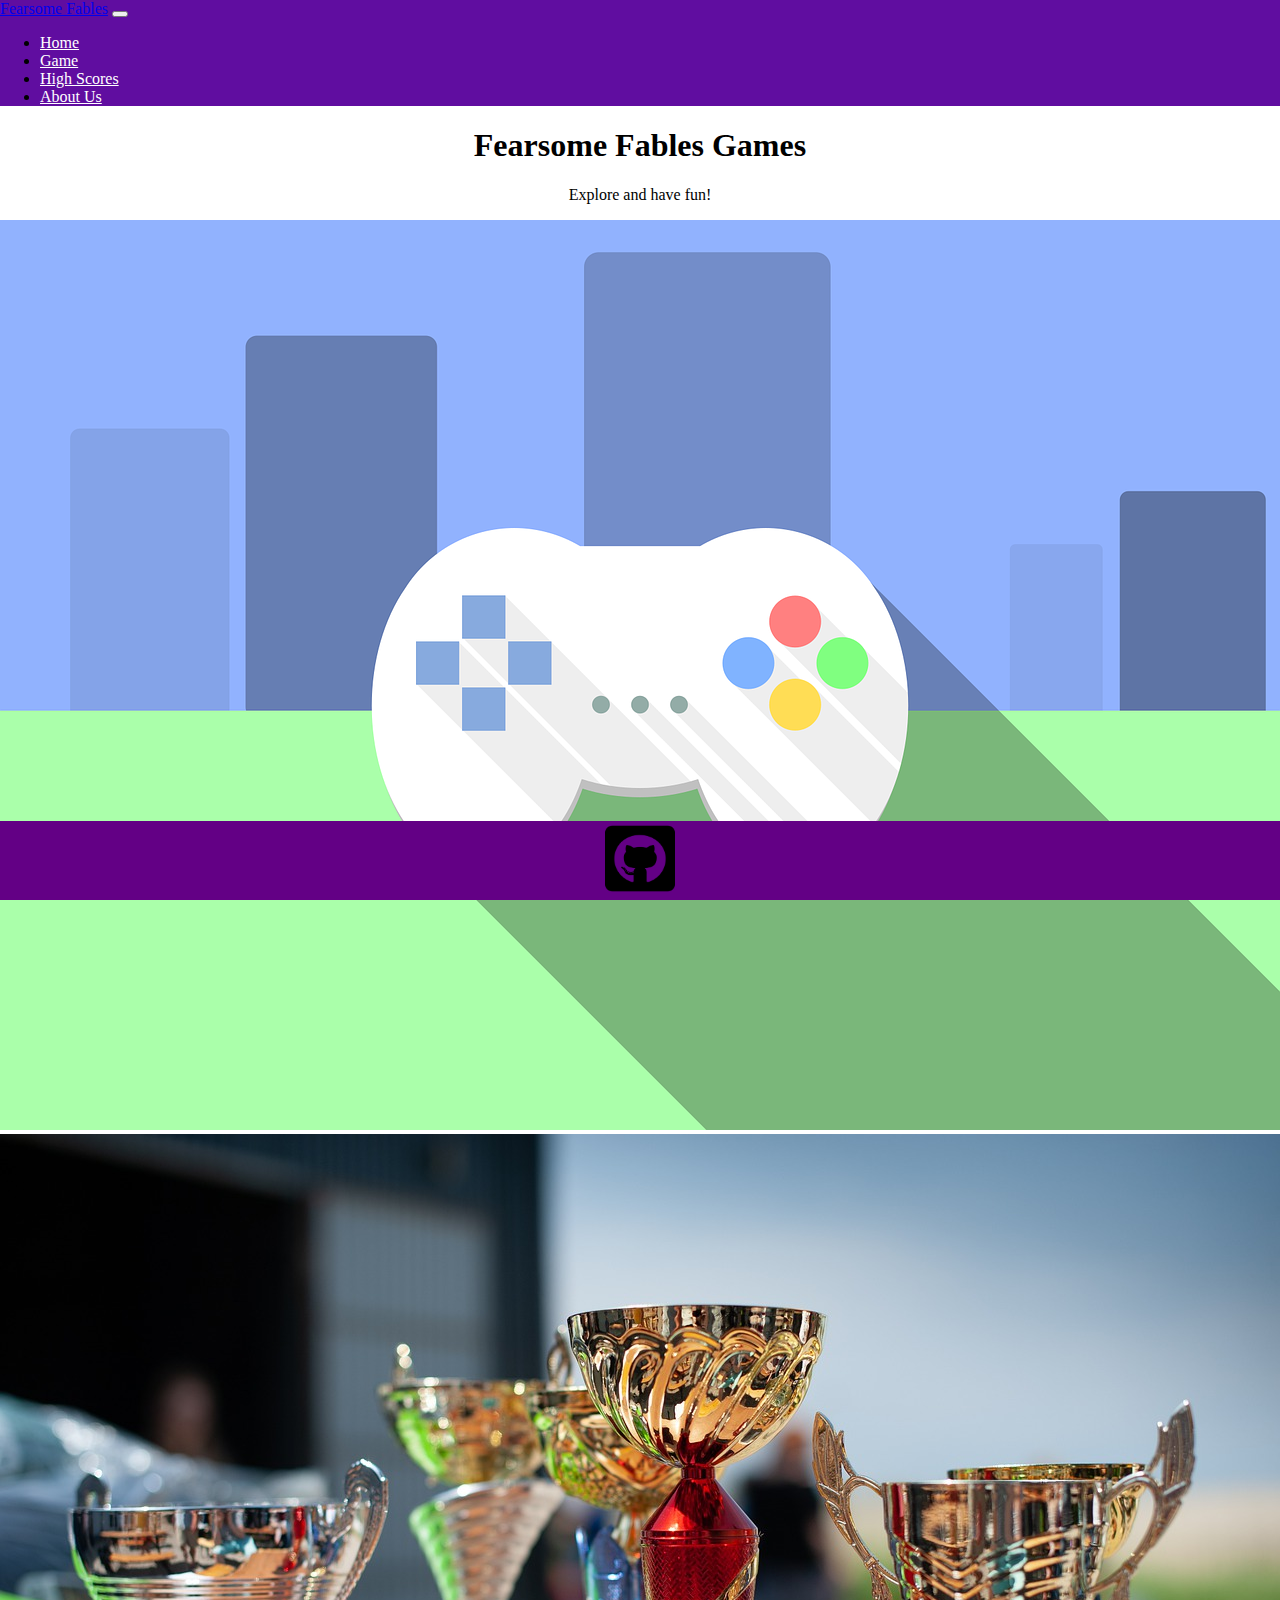
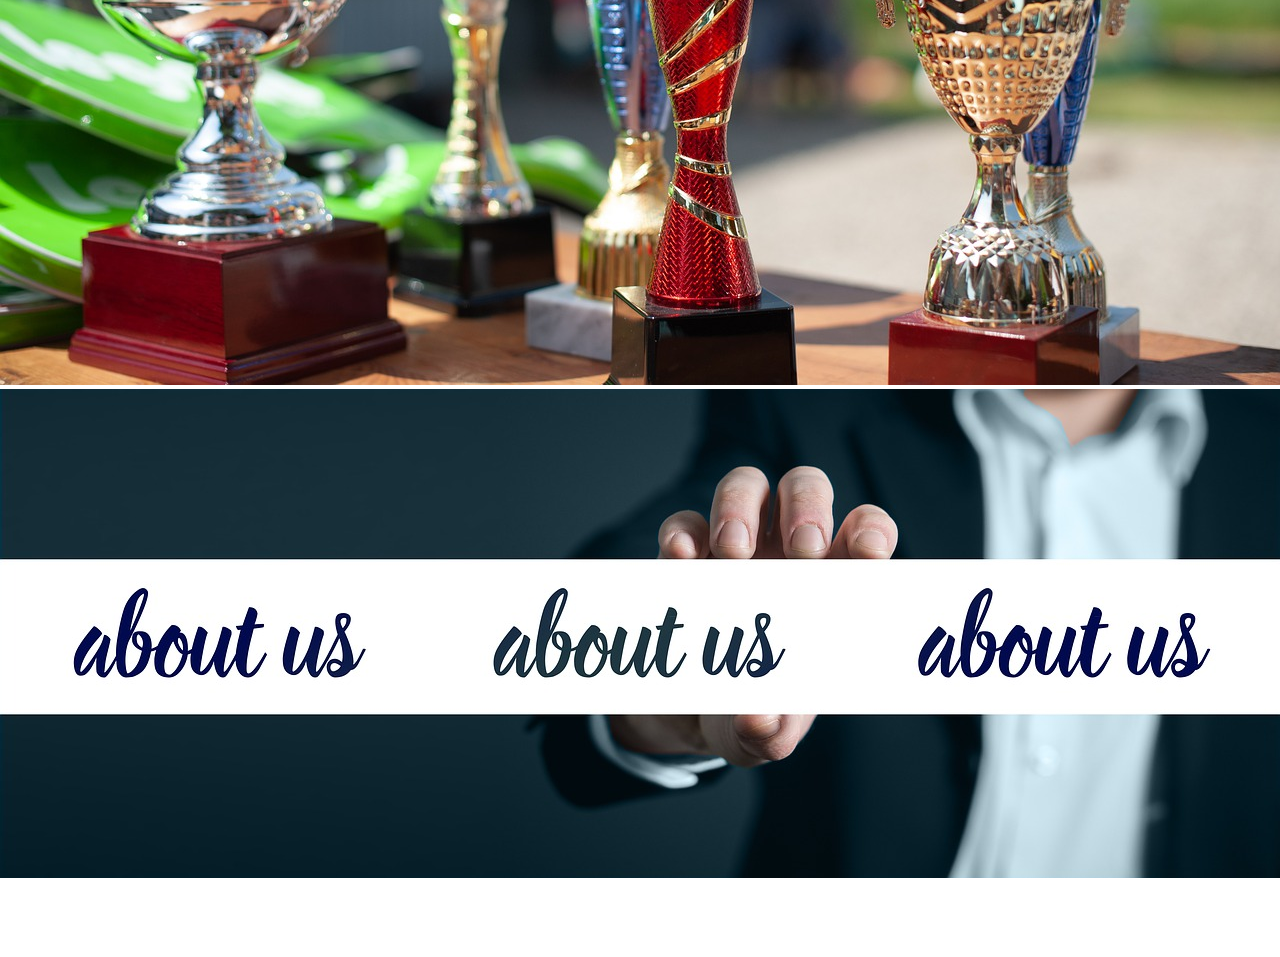
==== index.html @ 96b3285c "before merge" ====
<!DOCTYPE html>
<html lang='en'>

<head>
  <meta charset='UTF-8' />
  <meta name='viewport' content='width=device-width, initial-scale=1.0, maximum-scale=1.0' />
  <title>Fearsome Fables</title>
  <link href="https://cdn.jsdelivr.net/npm/bootstrap@5.0.0-beta1/dist/css/bootstrap.min.css" rel="stylesheet"
    integrity="sha384-giJF6kkoqNQ00vy+HMDP7azOuL0xtbfIcaT9wjKHr8RbDVddVHyTfAAsrekwKmP1" crossorigin="anonymous">
  <link rel='stylesheet' href='/css/styles.css' />
</head>

<body>
  <div class="page-container">

    <div class="content-wrapper">

      <header class="header">
        <nav class="navbar navbar-expand-lg navbar-dark bg-dark">
          <div class="container-fluid">
            <a class="navbar-brand" href="#">Fearsome Fables</a>
            <button class="navbar-toggler" type="button" data-bs-toggle="collapse"
              data-bs-target="#navbarSupportedContent" aria-controls="navbarSupportedContent" aria-expanded="false"
              aria-label="Toggle navigation">
              <span class="navbar-toggler-icon"></span>
            </button>
            <div class="collapse navbar-collapse" id="navbarSupportedContent">
              <ul class="navbar-nav me-auto mb-2 mb-lg-0">
                <li class="nav-item">
                  <a class="nav-link active" aria-current="page" href="index.html">Home</a>
                </li>
                <li class="nav-item">
                  <a class="nav-link" href="/pages/game.html">Game</a>
                </li>
                <li class="nav-item">
                  <a class="nav-link" href="/pages/high-scores.html">High Scores</a>
                </li>
                <li class="nav-item">
                  <a class="nav-link" href="/pages/about.html">About Us</a>
                </li>
            </div>
          </div>
        </nav>
      </header>

        <div class="page-title">
          <h1>Fearsome Fables Games</h1>
          <p>Explore and have fun!</p>
        </div>

        <div class="main-page row">
          <div class="main-page-item col-md col-lg">
            <img src="images/gameControllerWithBG.png" class="img-fluid" />
          </div>
          <div class="main-page-item col-md col-lg">
            <img src="/images/trophies.jpg" class="img-fluid" />
          </div>
          <div class="main-page-item col-md col-lg">
            <img src="/images/aboutUs.jpg" class="img-fluid" />
          </div>
        </div>

      </div>
    </div>


    <div class="footer">
      <div class="footerItem">
        <a href="https://github.com/Arahndir27/Fearsome-Fables.git">
          <img alt="Github logo" src="/images/github.png" width="70" height="75">
        </a>
      </div>
    </div>

  </div>

  <script src="https://cdn.jsdelivr.net/npm/bootstrap@5.0.0-beta1/dist/js/bootstrap.bundle.min.js"
    integrity="sha384-ygbV9kiqUc6oa4msXn9868pTtWMgiQaeYH7/t7LECLbyPA2x65Kgf80OJFdroafW" crossorigin="anonymous">
    </script>
</body>

</html>
---- css/styles.css ----
body {
    margin: 0 !important;
    padding: 0;
    box-sizing: border-box;
    height: 100%;
}

.bg-dark {
    background-color: #600da0 !important;
}

.navbar-dark .navbar-nav .nav-link:focus, .navbar-dark .navbar-nav .nav-link:hover {
    color: rgb(179, 65, 255);
}

.navbar-dark .navbar-nav .nav-link {
    color: #fff;
}

.navbar-dark .navbar-nav .nav-link .active {
    font-weight: bold;
}


.img {
    width: 100%;
    display: block;
}

.scoreboard {
    display: flex;
    justify-content: center;
    align-items: center;
    flex-direction: column;
}

.banner {
    height: auto;
    padding: 5px;
    width: 85%;
    margin-left: auto;
    margin-right: auto;
    margin-top: 15px;
    margin-bottom: 15px;
    display: flex;
    justify-content: space-between;
    align-items: center;
    background-color: aquamarine;
}

.name {
    font-weight: bold;
    font-style: italic;
    margin-left: 20px;
}

.score {
    margin-right: 20px;
    color: red;
    font-weight: bold;
}

.footer {
    background-color: rgb(99, 0, 133);
    width: 100%;
    height: auto;
    display: flex;
    justify-content: center;
    align-items: center;
    position: absolute;
    bottom: 0 !important;
}

.footer-span{
    font-size: 1.25em;
}

.page-container {
    position: relative;
    min-height: 100vh;
}

.content-wrapper {
    padding-bottom: 75px;
}

.page-title {
    text-align: center;
}

@media (min-width: 48em) {
    .main-photo img {
        width: 100%;
        max-height: 400px;
        object-fit: cover;
    }

    .navbar-nav {
        margin-left: auto !important;
        margin-right: 0 !important;
    }
}

.game-container {
    margin-left: auto;
    margin-right: auto;
    width: 80%;
    display: flex;
    justify-content: center;
    align-items: center;
    margin-bottom: 25px;
}

.game-container img {
    width: 700px;
}
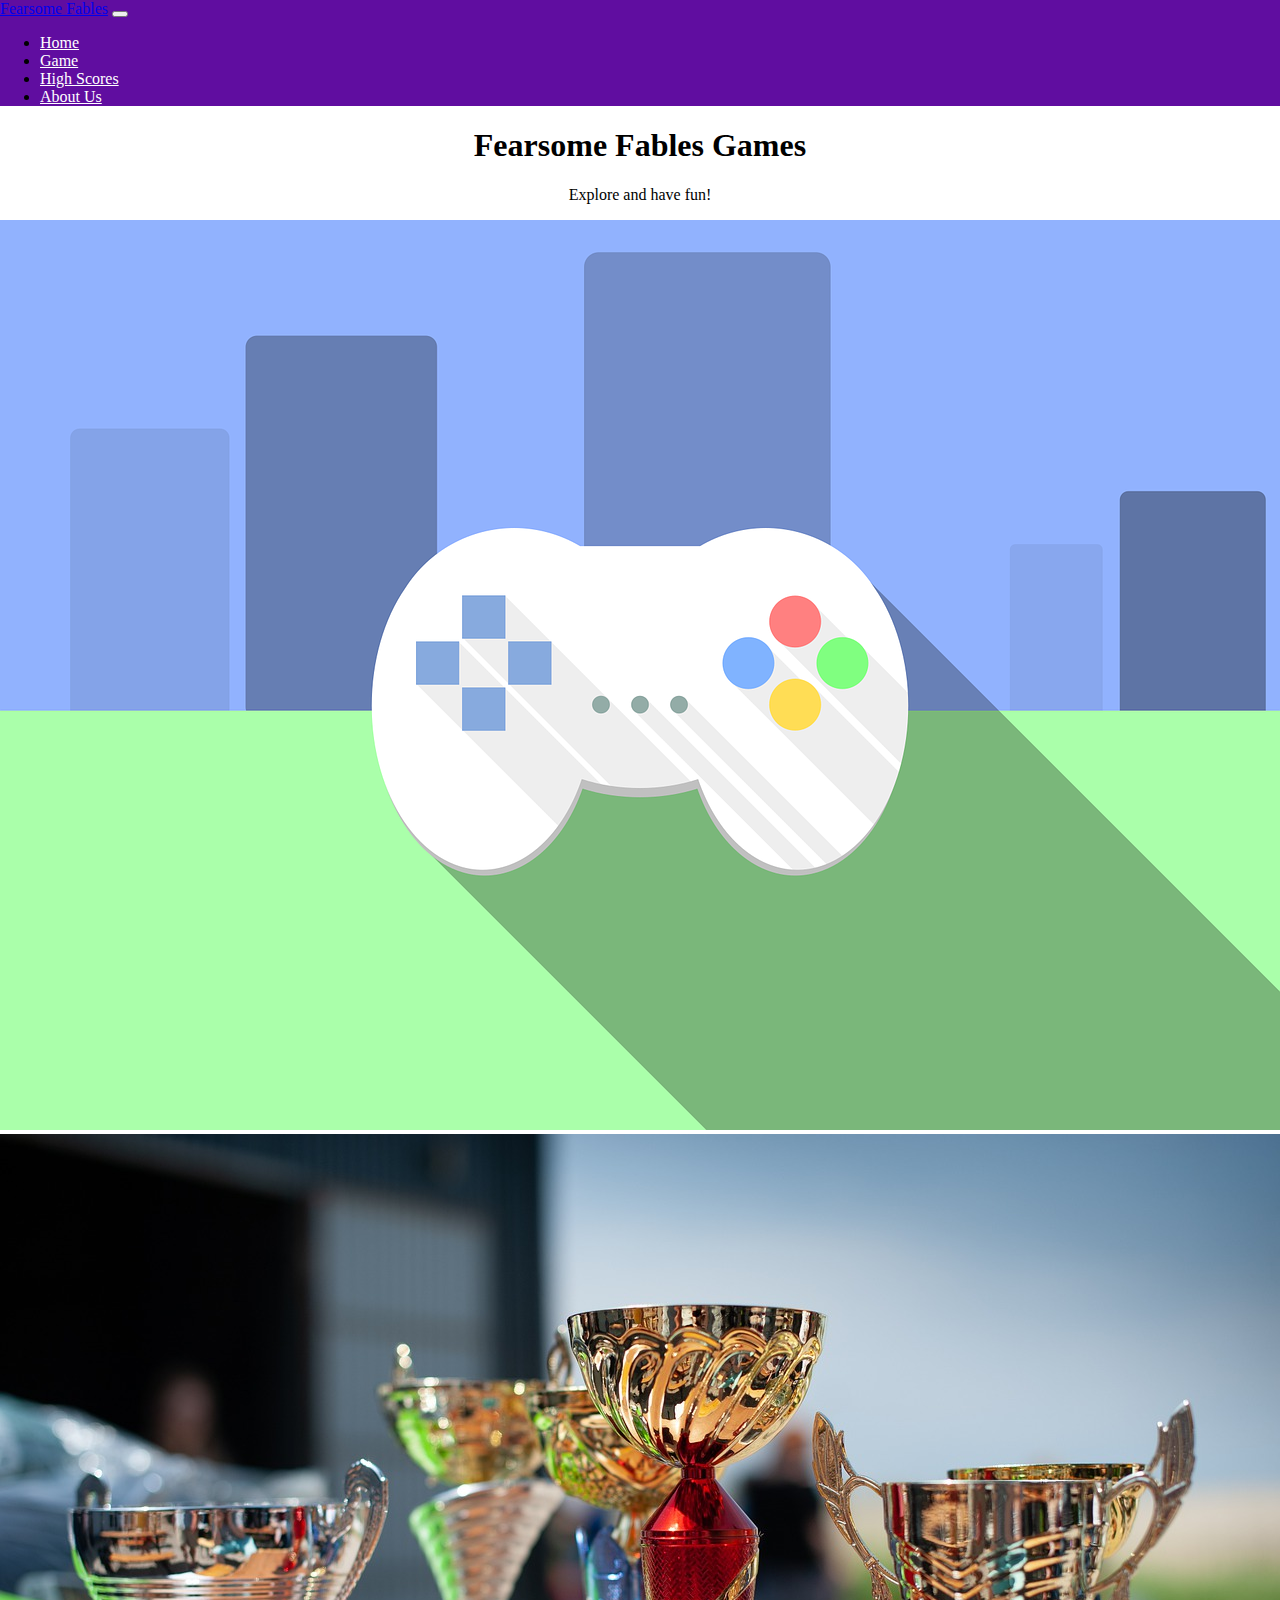
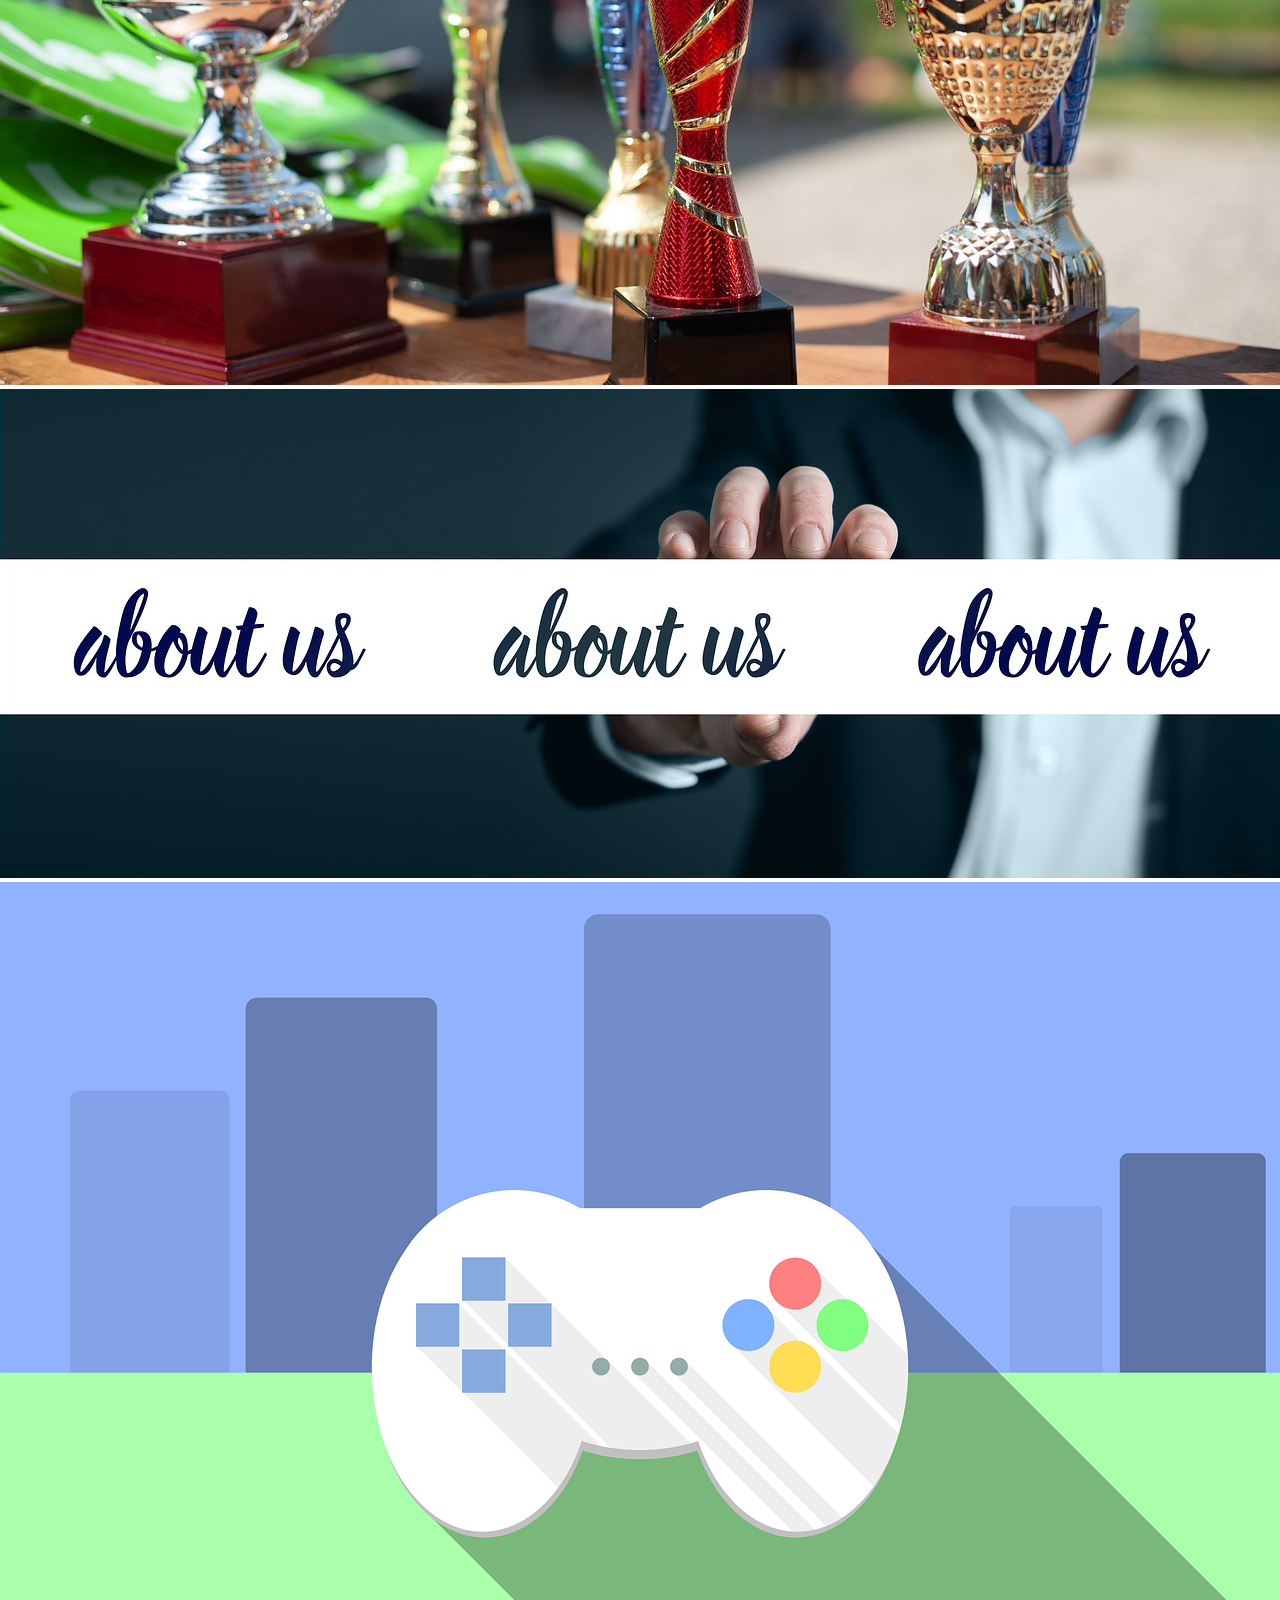
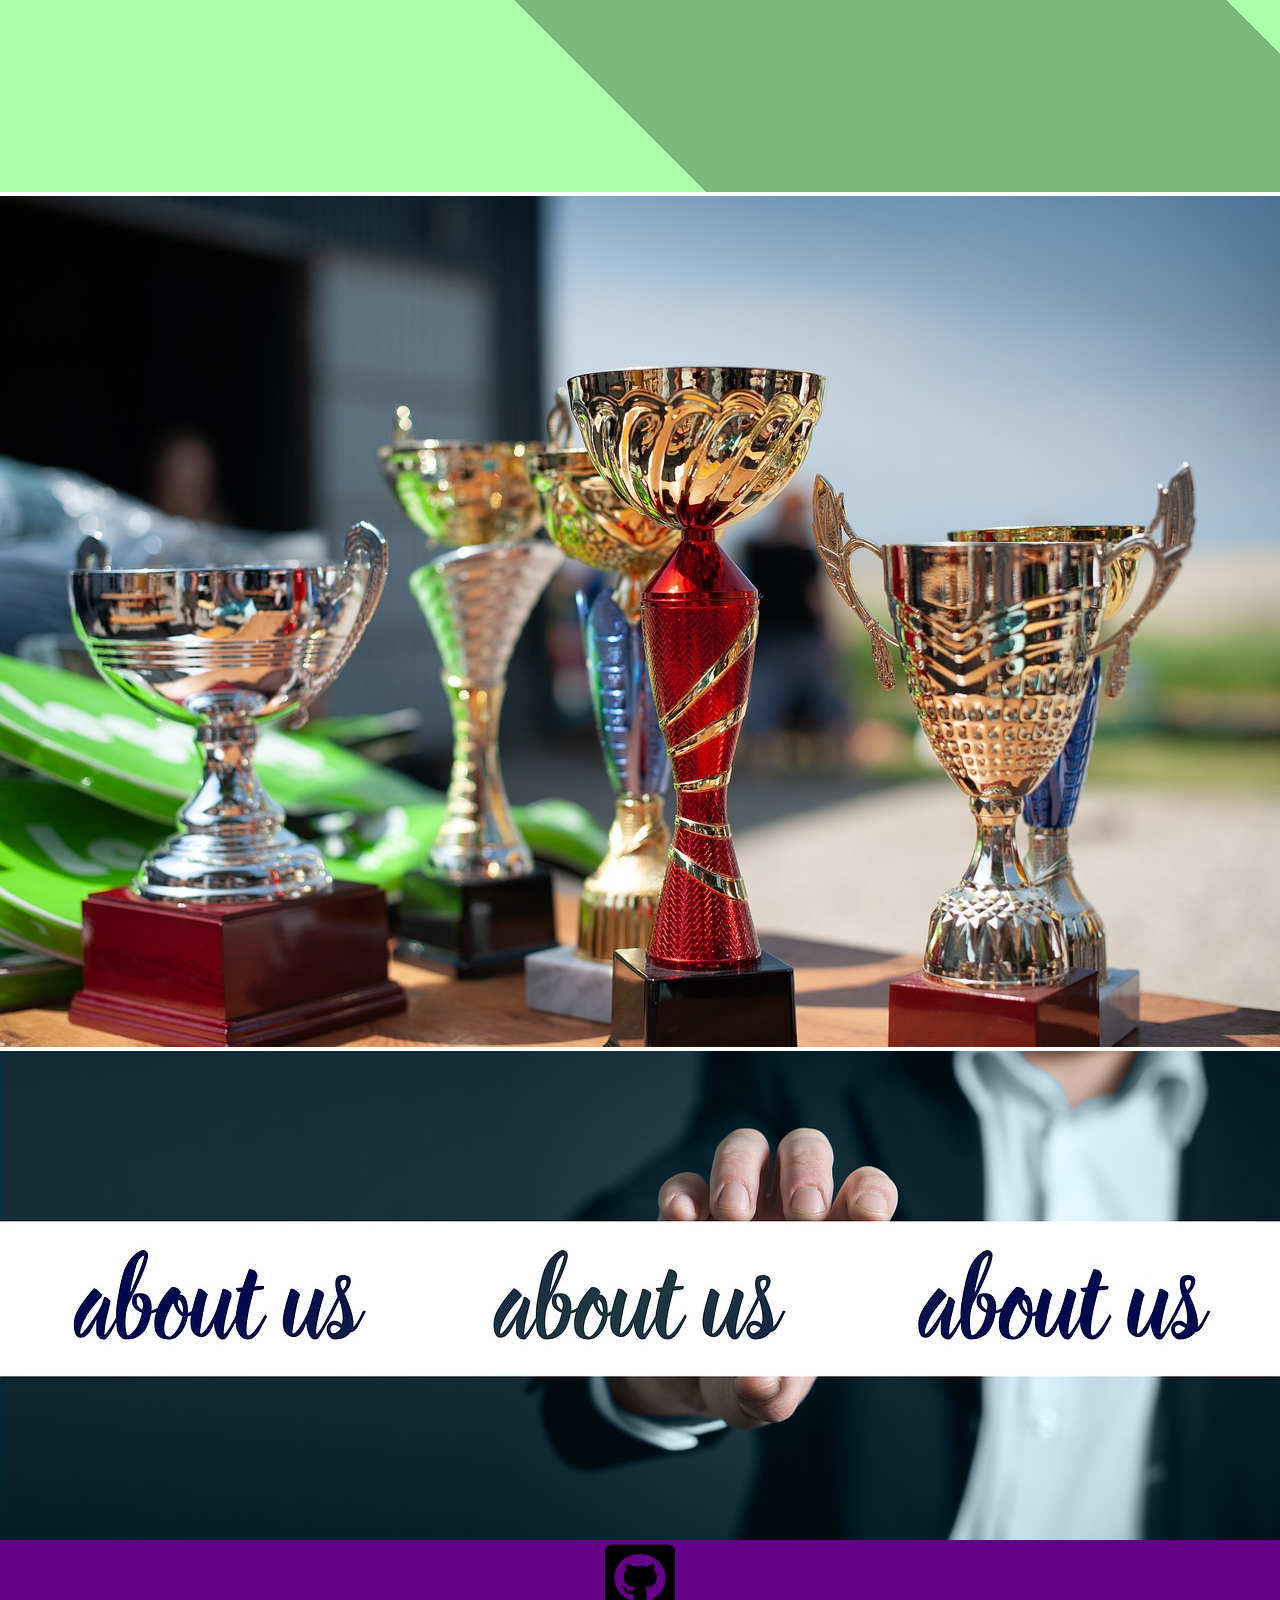
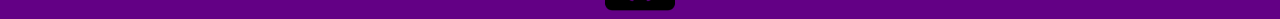
==== commit 818ce960: "changes resolved" ====
--- a/index.html
+++ b/index.html
@@ -43,26 +43,37 @@
         </nav>
       </header>
 
-        <div class="page-title">
-          <h1>Fearsome Fables Games</h1>
-          <p>Explore and have fun!</p>
+      <div class="page-title">
+        <h1>Fearsome Fables Games</h1>
+        <p>Explore and have fun!</p>
+      </div>
+
+      <div class="main-page row">
+        <div class="main-page-item col-md col-lg">
+          <img src="images/gameControllerWithBG.png" class="img-fluid" />
         </div>
+        <div class="main-page-item col-md col-lg">
+          <img src="/images/trophies.jpg" class="img-fluid" />
+        </div>
+        <div class="main-page-item col-md col-lg">
+          <img src="/images/aboutUs.jpg" class="img-fluid" />
+        </div>
+      </div>
 
-        <div class="main-page row">
-          <div class="main-page-item col-md col-lg">
+      <div class="container-fluid d-flex justify-content-center">
+        <div class="row">
+          <div class="col-md col-lg">
             <img src="images/gameControllerWithBG.png" class="img-fluid" />
           </div>
           <div class="main-page-item col-md col-lg">
             <img src="/images/trophies.jpg" class="img-fluid" />
           </div>
-          <div class="main-page-item col-md col-lg">
+          <div class="main-page-item col-md col-lg order-last">
             <img src="/images/aboutUs.jpg" class="img-fluid" />
           </div>
         </div>
-
       </div>
     </div>
-
 
     <div class="footer">
       <div class="footerItem">
--- a/css/styles.css
+++ b/css/styles.css
@@ -16,11 +16,6 @@
 .navbar-dark .navbar-nav .nav-link {
     color: #fff;
 }
-
-.navbar-dark .navbar-nav .nav-link .active {
-    font-weight: bold;
-}
-
 
 .img {
     width: 100%;
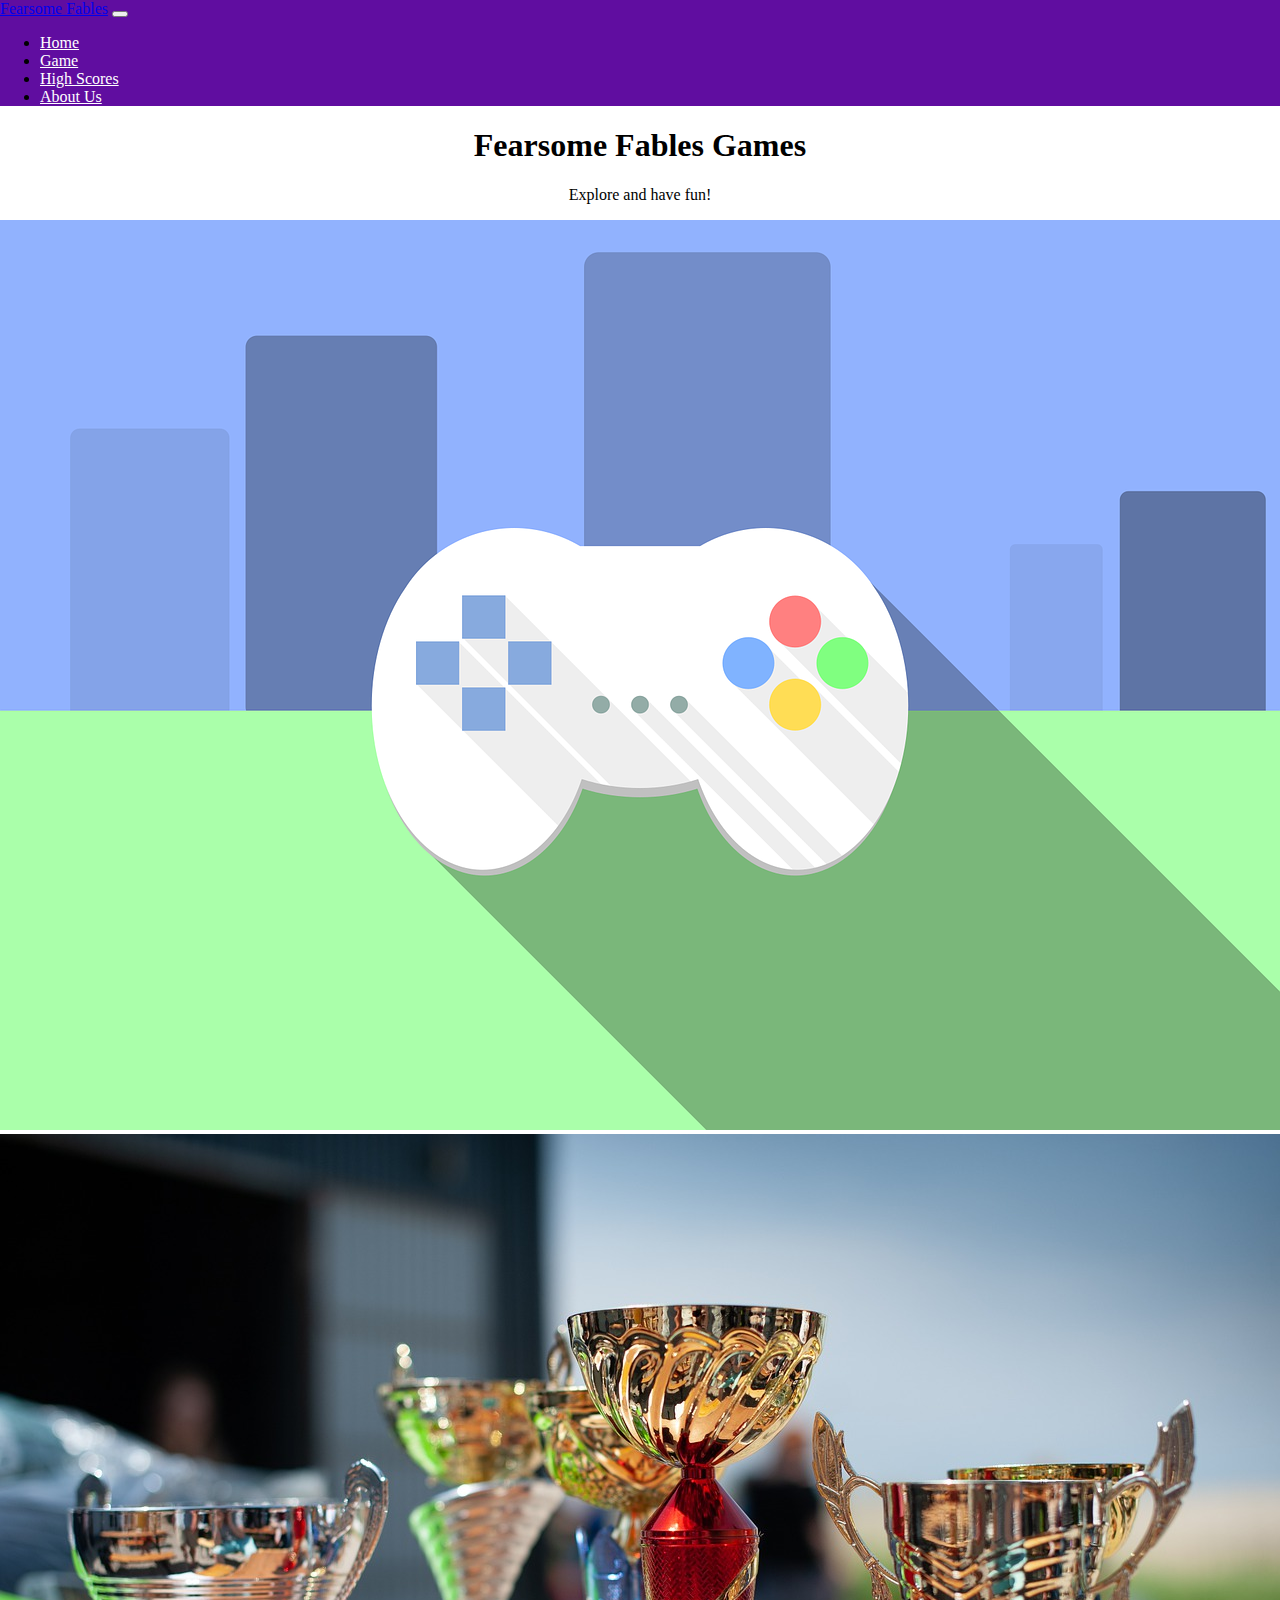
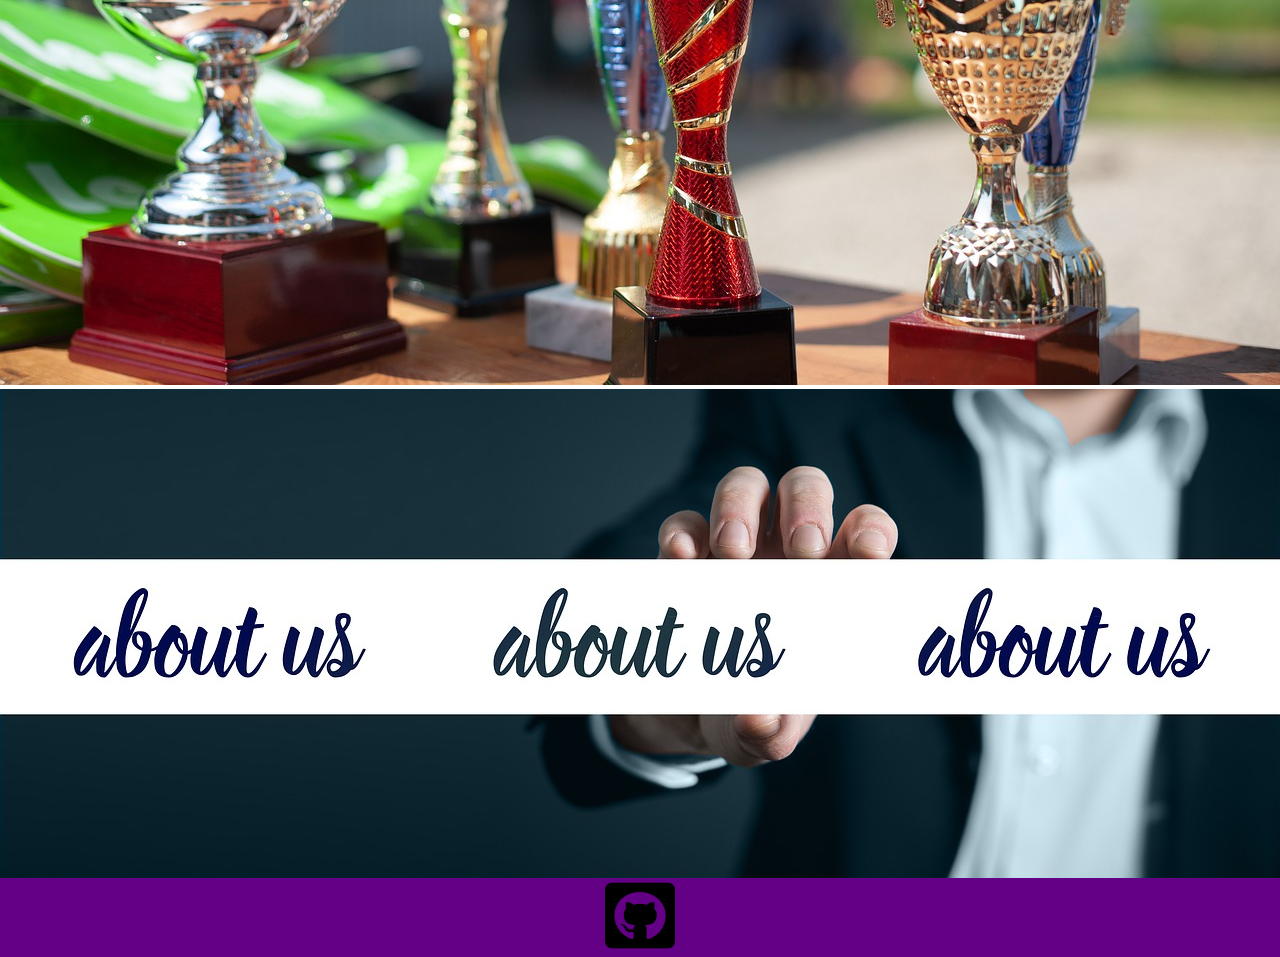
==== commit 8562a6c8: "Stuff" ====
--- a/index.html
+++ b/index.html
@@ -48,18 +48,6 @@
         <p>Explore and have fun!</p>
       </div>
 
-      <div class="main-page row">
-        <div class="main-page-item col-md col-lg">
-          <img src="images/gameControllerWithBG.png" class="img-fluid" />
-        </div>
-        <div class="main-page-item col-md col-lg">
-          <img src="/images/trophies.jpg" class="img-fluid" />
-        </div>
-        <div class="main-page-item col-md col-lg">
-          <img src="/images/aboutUs.jpg" class="img-fluid" />
-        </div>
-      </div>
-
       <div class="container-fluid d-flex justify-content-center">
         <div class="row">
           <div class="col-md col-lg">
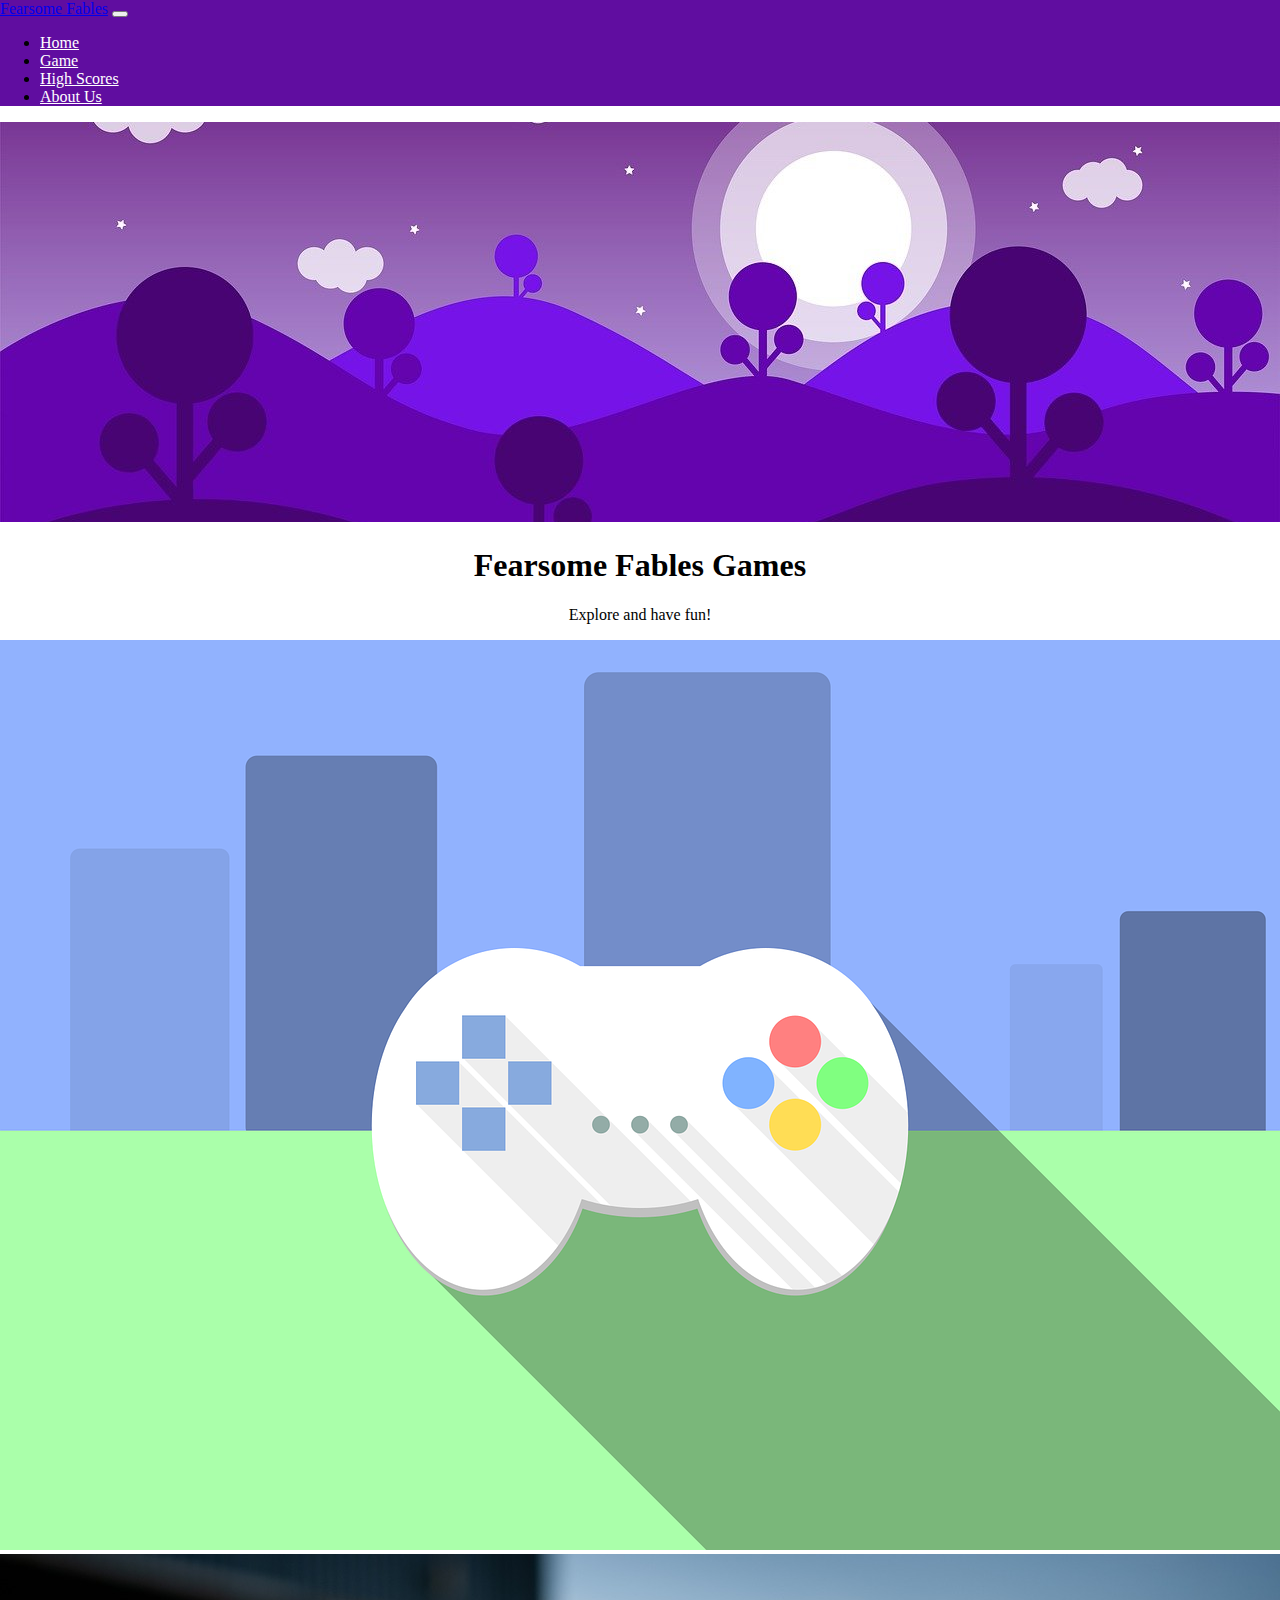
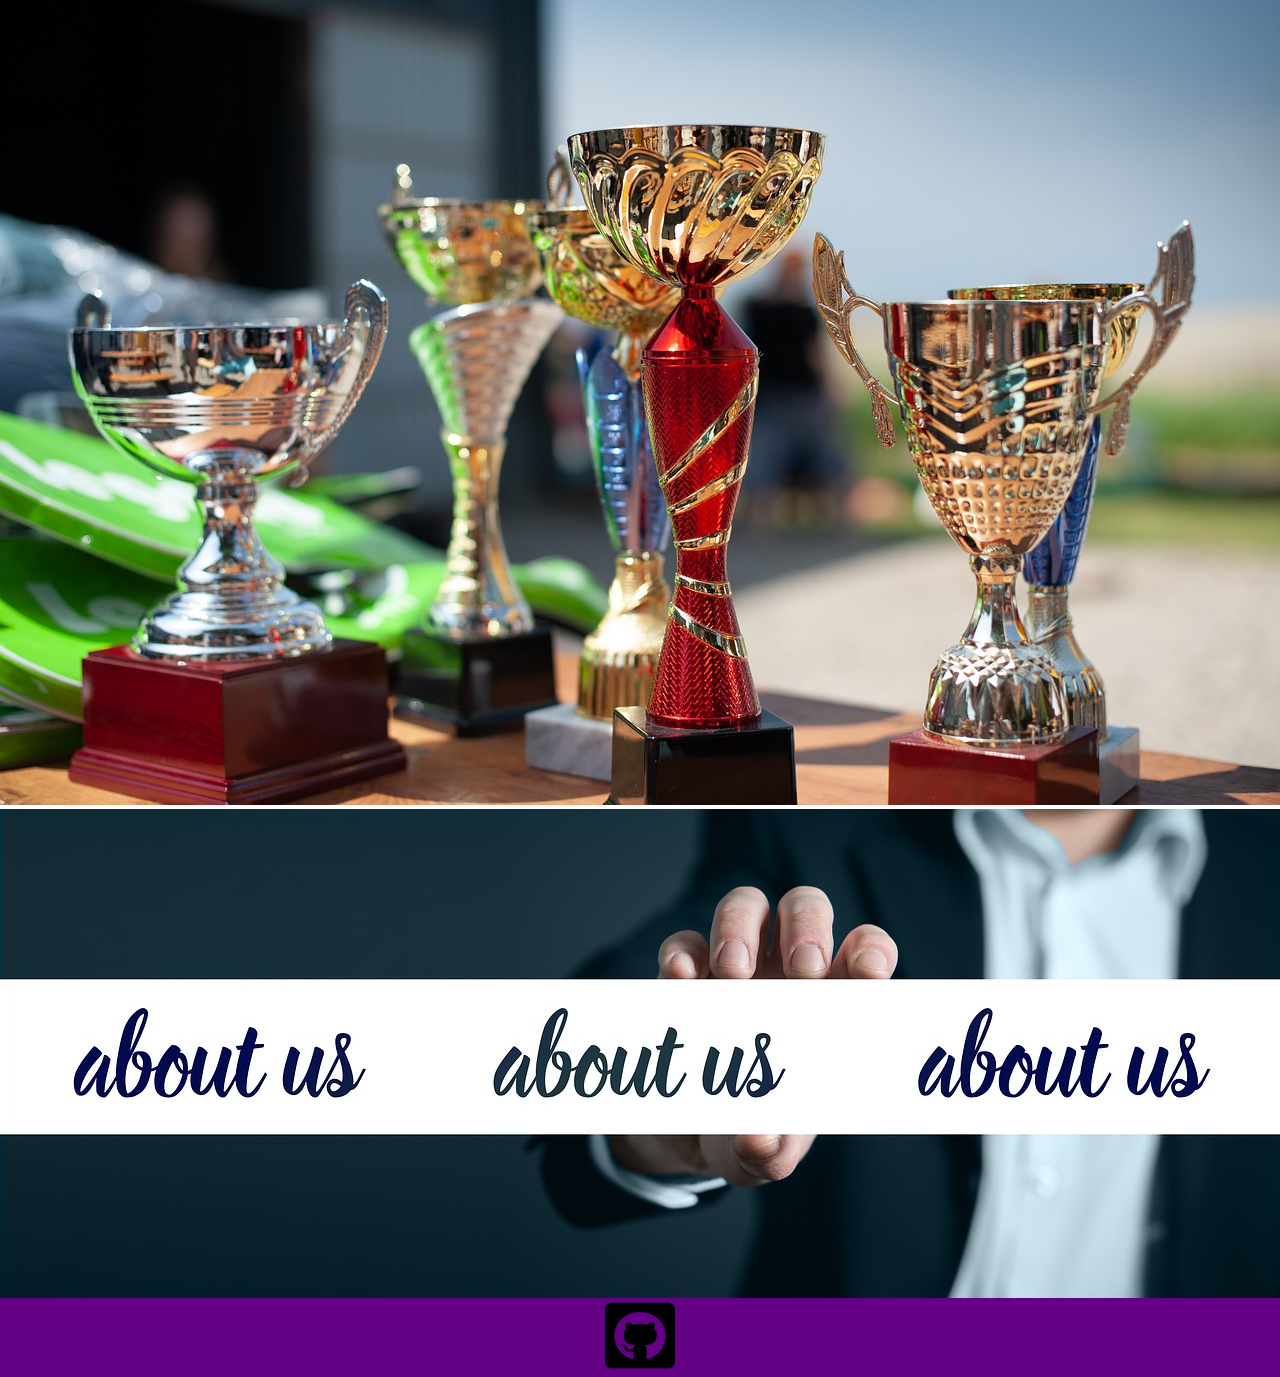
==== commit afd42769: "added photo" ====
--- a/index.html
+++ b/index.html
@@ -43,10 +43,16 @@
         </nav>
       </header>
 
+      <div class="main-photo">
+          <img src="images/purpleGameBG.jpg" class="img-fluid"/>
+      </div>
+
       <div class="page-title">
         <h1>Fearsome Fables Games</h1>
         <p>Explore and have fun!</p>
       </div>
+
+      
 
       <div class="container-fluid d-flex justify-content-center">
         <div class="row">
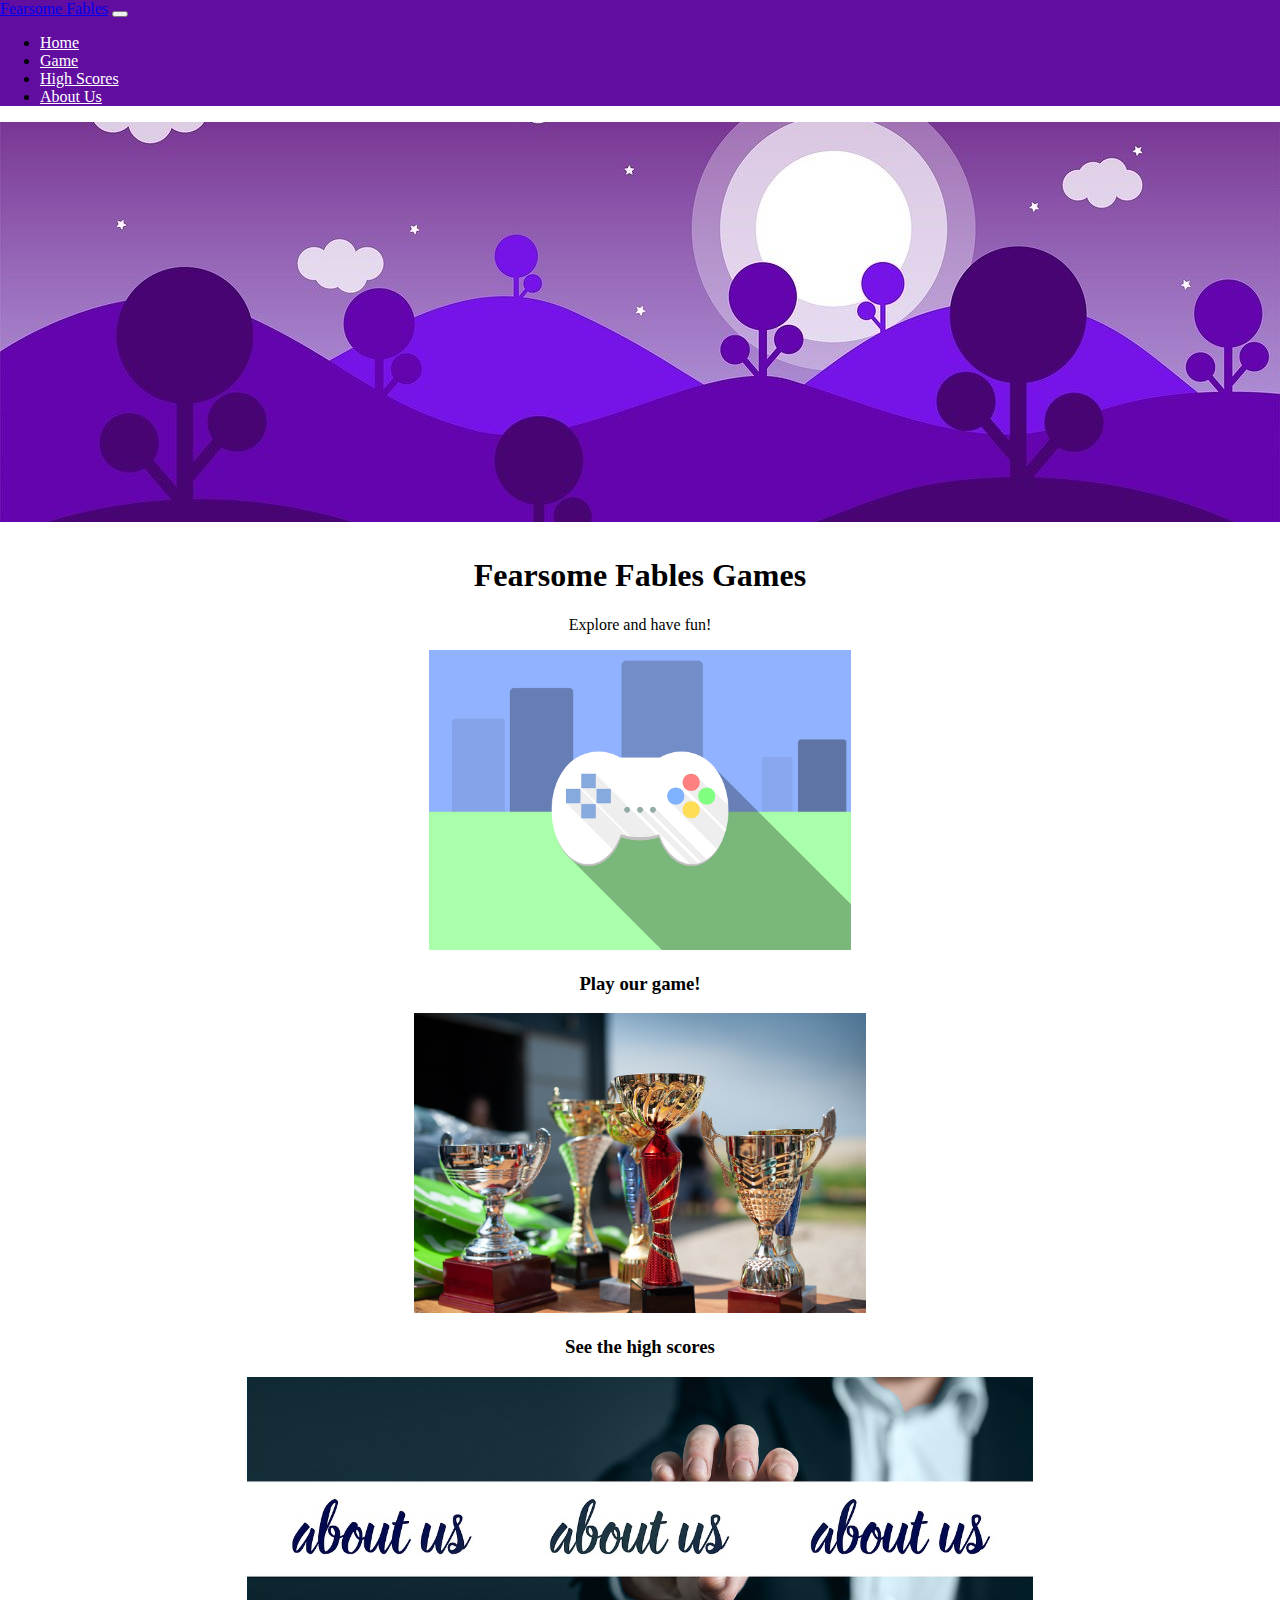
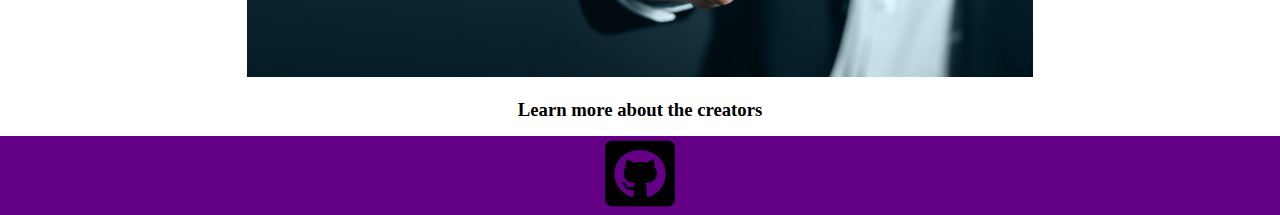
==== commit 2ee44f2c: "finished the about page and fixed up the links on the home page" ====
--- a/index.html
+++ b/index.html
@@ -56,14 +56,17 @@
 
       <div class="container-fluid d-flex justify-content-center">
         <div class="row">
-          <div class="col-md col-lg">
-            <img src="images/gameControllerWithBG.png" class="img-fluid" />
+          <div class="main-page-item col-md col-lg">
+            <a href="/pages/game.html"><img src="/images/gameControllerWithBG.png" class="img-fluid"/></a>
+            <h3>Play our game!</h3>
           </div>
           <div class="main-page-item col-md col-lg">
-            <img src="/images/trophies.jpg" class="img-fluid" />
+            <a href="/pages/high-scores.html"><img src="/images/trophies.jpg" class="img-fluid"/></a>
+            <h3>See the high scores</h3>
           </div>
           <div class="main-page-item col-md col-lg order-last">
-            <img src="/images/aboutUs.jpg" class="img-fluid" />
+            <a href="/pages/about.html"><img src="/images/aboutUs.jpg" class="img-fluid"/></a>
+            <h3>Learn more about the creators</h3>
           </div>
         </div>
       </div>
--- a/css/styles.css
+++ b/css/styles.css
@@ -20,6 +20,13 @@
 .img {
     width: 100%;
     display: block;
+}
+
+.main-page-item {
+    text-align: center;
+}
+.main-page-item img{
+    height:300px;
 }
 
 .scoreboard {
@@ -81,6 +88,11 @@
 
 .page-title {
     text-align: center;
+    padding-top: 10px;
+}
+
+.about-content {
+    padding:10px;
 }
 
 @media (min-width: 48em) {
@@ -93,6 +105,26 @@
     .navbar-nav {
         margin-left: auto !important;
         margin-right: 0 !important;
+    }
+
+    .about-container {
+        display: flex;
+        justify-content: left;
+    }
+    .about-photo {
+        display: flexbox;
+        width: 40%;
+    }
+    .about-content {
+        display: flexbox;
+        width: 60%;
+    }
+    .about-content p {
+        font-size: 1.35em;
+    }
+    .about-photo img {
+        width: 100%;
+        padding-top: 10px;
     }
 }
 
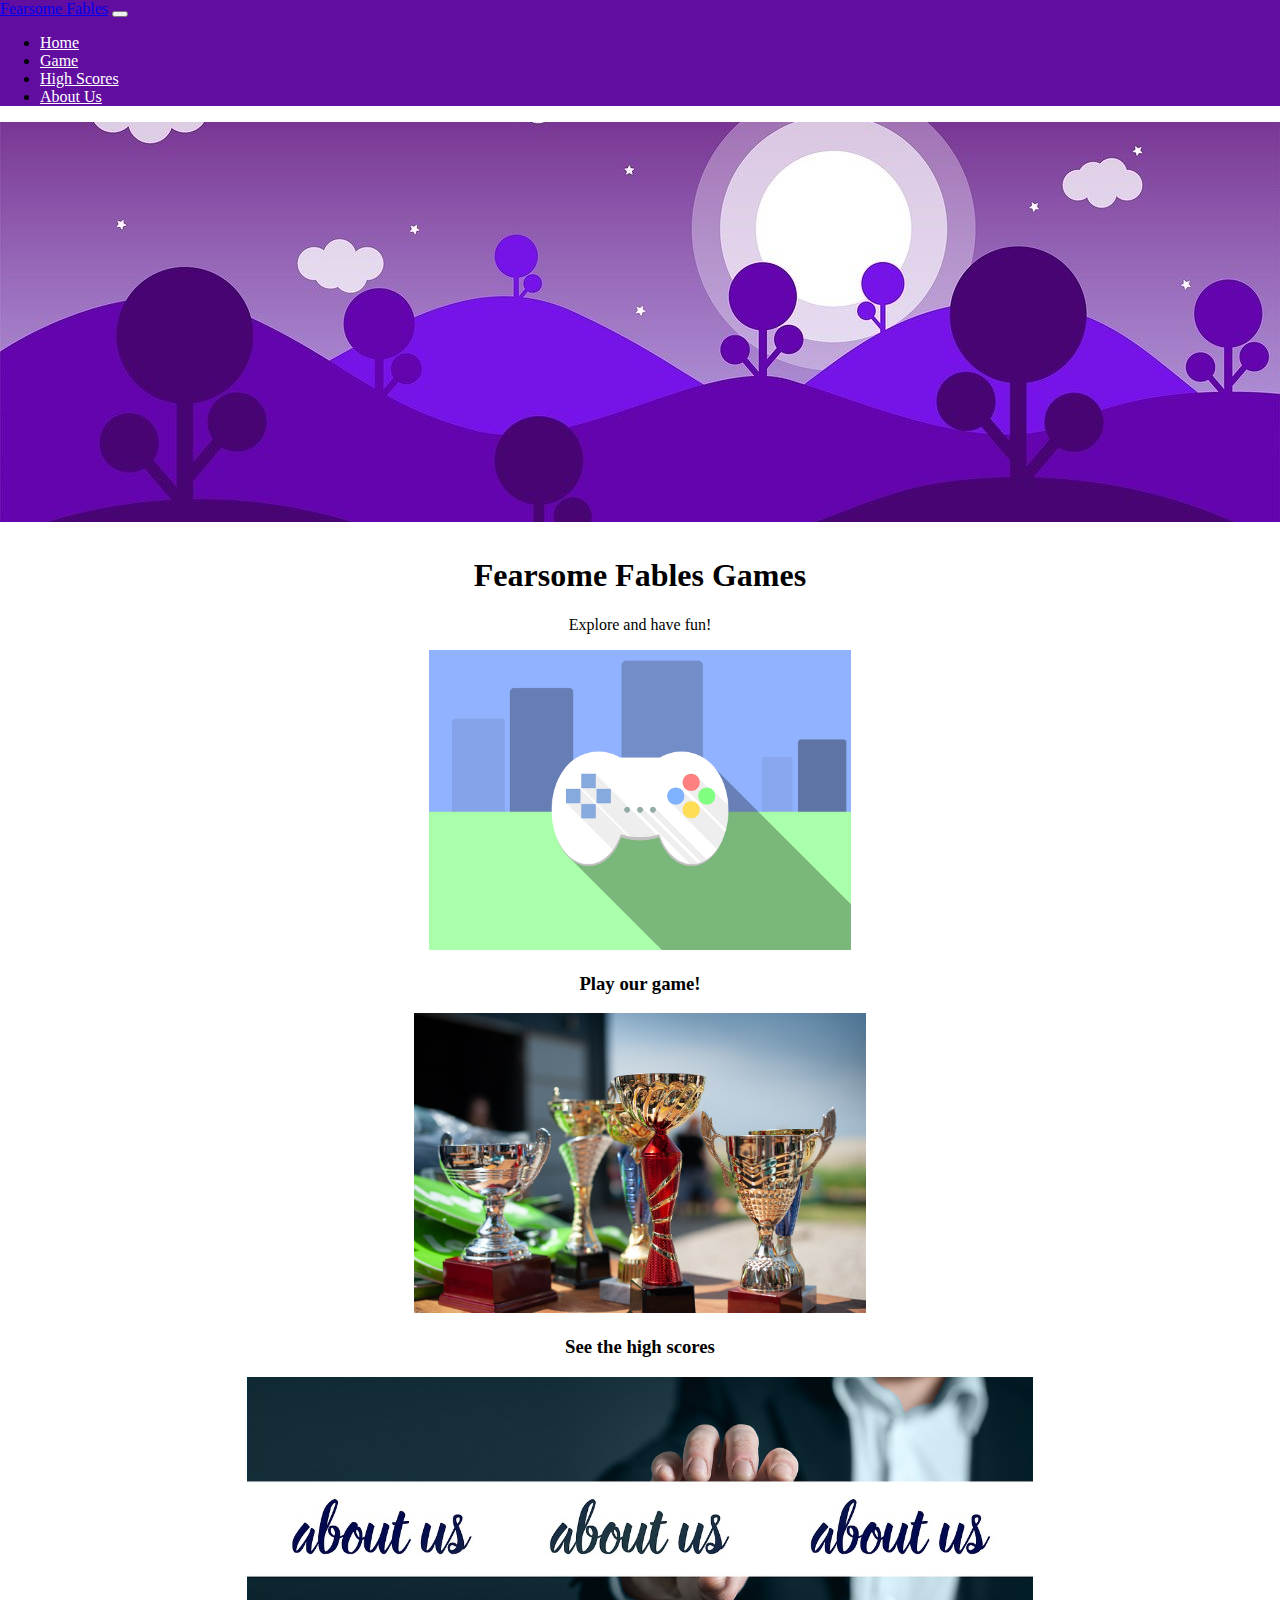
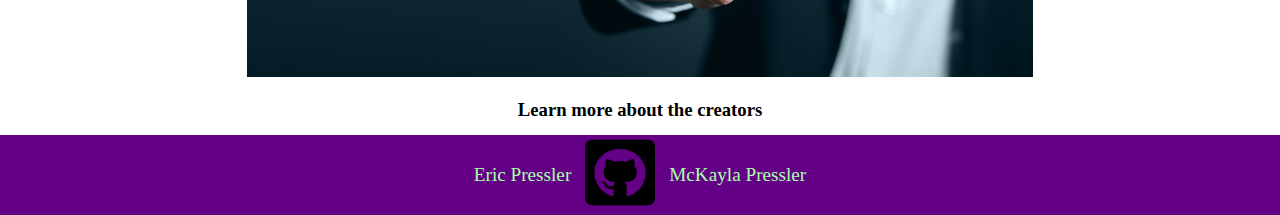
==== commit 79796070: "Done for real this time" ====
--- a/index.html
+++ b/index.html
@@ -44,7 +44,7 @@
       </header>
 
       <div class="main-photo">
-          <img src="images/purpleGameBG.jpg" class="img-fluid"/>
+        <img src="images/purpleGameBG.jpg" class="img-fluid" />
       </div>
 
       <div class="page-title">
@@ -52,20 +52,18 @@
         <p>Explore and have fun!</p>
       </div>
 
-      
-
       <div class="container-fluid d-flex justify-content-center">
         <div class="row">
           <div class="main-page-item col-md col-lg">
-            <a href="/pages/game.html"><img src="/images/gameControllerWithBG.png" class="img-fluid"/></a>
+            <a href="/pages/game.html"><img src="/images/gameControllerWithBG.png" class="img-fluid" /></a>
             <h3>Play our game!</h3>
           </div>
           <div class="main-page-item col-md col-lg">
-            <a href="/pages/high-scores.html"><img src="/images/trophies.jpg" class="img-fluid"/></a>
+            <a href="/pages/high-scores.html"><img src="/images/trophies.jpg" class="img-fluid" /></a>
             <h3>See the high scores</h3>
           </div>
           <div class="main-page-item col-md col-lg order-last">
-            <a href="/pages/about.html"><img src="/images/aboutUs.jpg" class="img-fluid"/></a>
+            <a href="/pages/about.html"><img src="/images/aboutUs.jpg" class="img-fluid" /></a>
             <h3>Learn more about the creators</h3>
           </div>
         </div>
@@ -74,9 +72,15 @@
 
     <div class="footer">
       <div class="footerItem">
+        Eric Pressler
+      </div>
+      <div class="footerItem">
         <a href="https://github.com/Arahndir27/Fearsome-Fables.git">
           <img alt="Github logo" src="/images/github.png" width="70" height="75">
         </a>
+      </div>
+      <div class="footerItem">
+        McKayla Pressler
       </div>
     </div>
 
--- a/css/styles.css
+++ b/css/styles.css
@@ -73,6 +73,13 @@
     bottom: 0 !important;
 }
 
+.footerItem {
+    color: #aaffaa;
+    font-size: larger;
+    margin-left: 7px;
+    margin-right: 7px;
+}
+
 .footer-span{
     font-size: 1.25em;
 }
@@ -139,5 +146,5 @@
 }
 
 .game-container img {
-    width: 700px;
+    width: 500px;
 }